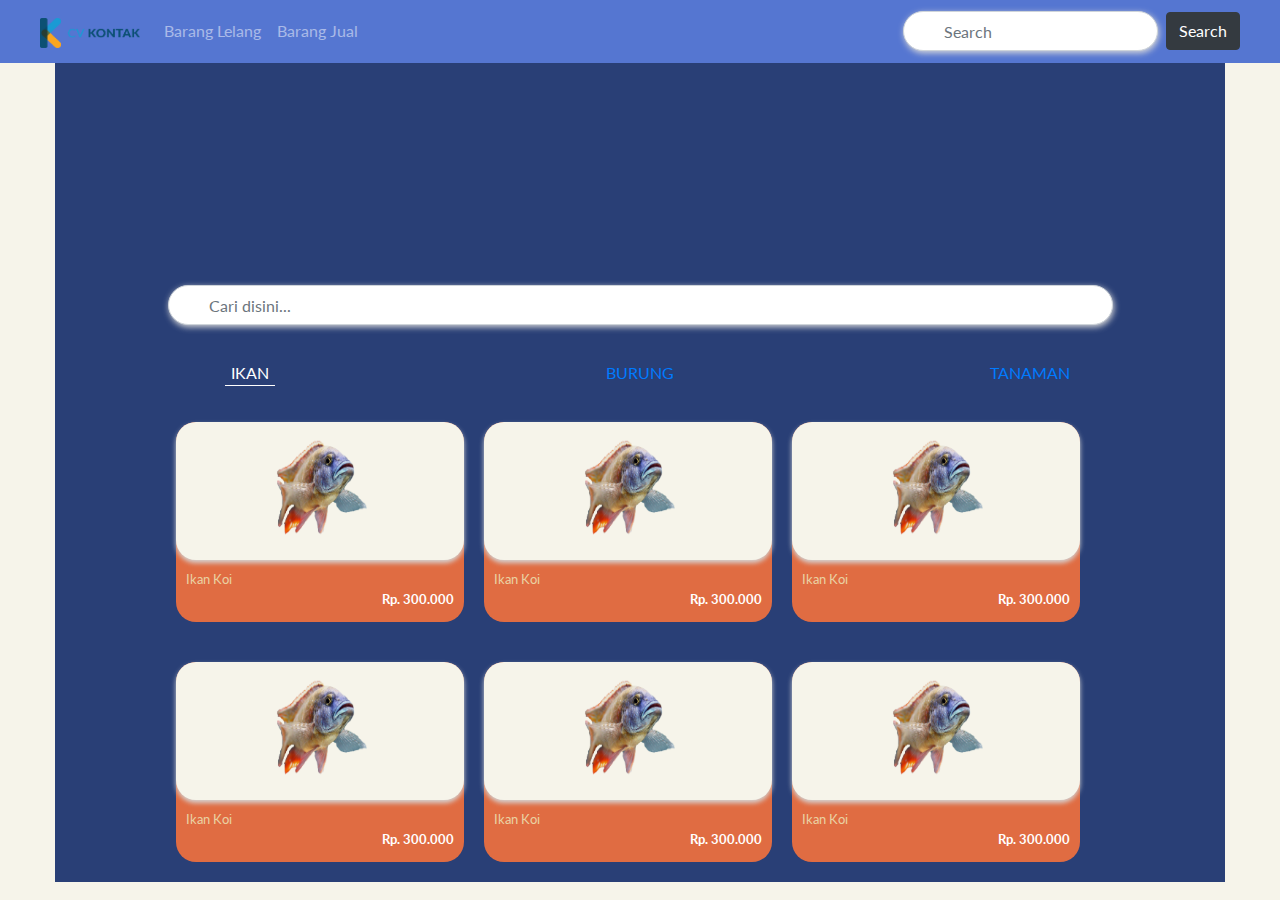
==== jual.html @ 03b1d462 "pertama" ====
<!doctype html>
<html lang="en">
  <head>
    <!-- Required meta tags -->
    <meta charset="utf-8">
    <meta name="viewport" content="width=device-width, initial-scale=1, shrink-to-fit=no">
    <link rel="icon" href="assets/images/logo.png" sizes="32x10" type="image/png">

    <!-- Bootstrap CSS -->
    <link rel="stylesheet" href="https://stackpath.bootstrapcdn.com/bootstrap/4.3.1/css/bootstrap.min.css" integrity="sha384-ggOyR0iXCbMQv3Xipma34MD+dH/1fQ784/j6cY/iJTQUOhcWr7x9JvoRxT2MZw1T" crossorigin="anonymous">
    <!-- Main CSS -->
    <link rel="stylesheet" href="assets/css/style.css">

    <title>Home | Cv Kontak</title>
  </head>
  <body>
      <!-- Navbar -->
      <nav class="navbar navbar-expand-lg navbar-dark fixed-top" style="background-color:#5576D1;">
            <a class="navbar-brand" href="./"><img src="assets/images/kontak-brand.png" width="100" height="30" alt=""></a>
            <button class="navbar-toggler" type="button" data-toggle="collapse" data-target="#navbarSupportedContent" aria-controls="navbarSupportedContent" aria-expanded="false" aria-label="Toggle navigation">
                <span class="navbar-toggler-icon"></span>
            </button>
    
            <div class="collapse navbar-collapse" id="navbarSupportedContent">
                <ul class="navbar-nav mr-auto">
                <li class="nav-item ">
                    <a class="nav-link" href="#">Barang Lelang </a>
                </li>
                <li class="nav-item">
                    <a class="nav-link" href="jual.html">Barang Jual</a>
                </li>
                </ul>
                <form class="form-inline my-2 my-lg-0">
                    <input class="form-control mr-sm-2" type="search" placeholder="Search" aria-label="Search">
                    <button class="btn btn-dark my-2 my-sm-0" type="submit">Search</button>
                </form>
            </div>
      </nav>
      <!-- End Navbar -->

    <div class="container" style="padding: 0;">
        <div class="wrap">
            
            <div class="row">

                <div class="col-12 jual">
                        <div class="row search">
                            <div class="col-10 offset-1">
                                <div class="search-bar">
                                    <form action="">
                                        <div class="form-group">
                                            <input type="text" class="form-control" id="exampleInputEmail1" aria-describedby="emailHelp" placeholder="Cari disini...">
                                        </div>
                                    </form>
                                </div>
                            </div>
                        </div>
            
                        <div class="row kategori">
                            <div class="col-12">
                                <div class="row text-center ">
                                    <div class="col-4 text-white">
                                        IKAN
                                        <hr>
                                    </div>
                                    <div class="col-4 text-primary" >
                                        BURUNG
                                    </div>
                                    <div class="col-4 text-primary">
                                        TANAMAN
                                    </div>
                                </div>
                            </div>
                        </div>
            
                        <div class="row">
                            <div class="hasil col-11 offset-1 justify-content-center ">
                                <div class="card barang col-5"  style="width: 18rem;">
                                    <div class="gambar text-center">  
                                        <img src="assets/images/ikan.png" class="card-img-top img-fluid" alt="...">
                                    </div>     
                                    <div class="card-body text-left">
                                        Ikan Koi
                                        <p class="text-right" style="color: white;"><b>Rp. 300.000</b></p>
                                    </div>
                                </div>
                                <div class="card barang col-5"  style="width: 18rem;">
                                    <div class="gambar text-center">  
                                        <img src="assets/images/ikan.png" class="card-img-top img-fluid" alt="...">
                                    </div>     
                                    <div class="card-body text-left">
                                        Ikan Koi
                                        <p class="text-right" style="color: white;"><b>Rp. 300.000</b></p>
                                    </div>
                                </div>
                                <div class="card barang col-5"  style="width: 18rem;">
                                    <div class="gambar text-center">  
                                        <img src="assets/images/ikan.png" class="card-img-top img-fluid" alt="...">
                                    </div>     
                                    <div class="card-body text-left">
                                        Ikan Koi
                                        <p class="text-right" style="color: white;"><b>Rp. 300.000</b></p>
                                    </div>
                                </div>
                                <div class="card barang col-5"  style="width: 18rem;">
                                    <div class="gambar text-center">  
                                        <img src="assets/images/ikan.png" class="card-img-top img-fluid" alt="...">
                                    </div>     
                                    <div class="card-body text-left">
                                        Ikan Koi
                                        <p class="text-right" style="color: white;"><b>Rp. 300.000</b></p>
                                    </div>
                                </div>
                                <div class="card barang col-5"  style="width: 18rem;">
                                    <div class="gambar text-center">  
                                        <img src="assets/images/ikan.png" class="card-img-top img-fluid" alt="...">
                                    </div>     
                                    <div class="card-body text-left">
                                        Ikan Koi
                                        <p class="text-right" style="color: white;"><b>Rp. 300.000</b></p>
                                    </div>
                                </div>
                                <div class="card barang col-5"  style="width: 18rem;">
                                    <div class="gambar text-center">  
                                        <img src="assets/images/ikan.png" class="card-img-top img-fluid" alt="...">
                                    </div>     
                                    <div class="card-body text-left">
                                        Ikan Koi
                                        <p class="text-right" style="color: white;"><b>Rp. 300.000</b></p>
                                    </div>
                                </div>
                            </div>
                        </div>
                </div>

            </div>
            

        </div>
        

    </div>


    <!-- Optional JavaScript -->
    <!-- jQuery first, then Popper.js, then Bootstrap JS -->
    <script src="https://code.jquery.com/jquery-3.3.1.slim.min.js" integrity="sha384-q8i/X+965DzO0rT7abK41JStQIAqVgRVzpbzo5smXKp4YfRvH+8abtTE1Pi6jizo" crossorigin="anonymous"></script>
    <script src="https://cdnjs.cloudflare.com/ajax/libs/popper.js/1.14.7/umd/popper.min.js" integrity="sha384-UO2eT0CpHqdSJQ6hJty5KVphtPhzWj9WO1clHTMGa3JDZwrnQq4sF86dIHNDz0W1" crossorigin="anonymous"></script>
    <script src="https://stackpath.bootstrapcdn.com/bootstrap/4.3.1/js/bootstrap.min.js" integrity="sha384-JjSmVgyd0p3pXB1rRibZUAYoIIy6OrQ6VrjIEaFf/nJGzIxFDsf4x0xIM+B07jRM" crossorigin="anonymous"></script>
  </body>
</html>
---- assets/css/style.css ----
@import url('https://fonts.googleapis.com/css?family=Lato&display=swap');

body {
    background-color: #F6F4EA;
    font-family: 'Lato', sans-serif;
}

.navbar {
    padding: 10px 40px;
}

/* Small devices (landscape phones, 576px and up) */
@media (min-width: 373px) {
    /* Home */
    .atas {
        top: 60px;
        position: fixed;
        z-index: -1;
    }
    .cari {
        width: 170px;
        border-radius: 25px;
        line-height: 16px;
        font-size: 13px;
        box-shadow: 3px 3px 10px rgb(172, 191, 253);
    }
    .main {
        border-top-left-radius: 40px;
        border-top-right-radius: 40px;
        margin-top: 85%;
        background-color: #293F76;
        min-height: 1000px;
    }
    .brg-baru h5 {
        font-size: 14px;
        color: white;
        margin-bottom: 3px;
    }
    .brg-baru hr{
        margin-left: 1px;
        margin-top: 0px;
        color: white;
        border-top: 1px solid rgb(255, 255, 255);
        width: 100px;
    }
    .gambar {
        padding: auto;
        width: 100%;
        background-color: #F6F4EA;
        height: 120px;
        border-radius: 20px;
        height: 138px;
        box-shadow: 0px 3px 5px #D4D4D4;
    }
    .gambar img {
        margin-top: 15px;
        width: 100px;
        height: 100px;
    }
    .card {
        font-family: 'Lato', sans-serif;
        border-radius: 20px;
        margin: 0;
        padding: 0;
        border: 0;
        display: inline-block;
        margin: 5px 5px;
        height: 200px;
        background-color: #E06C42;
    }
    .card-body {
        padding: 10px 10px;
        color: #EAD1A2;
        font-size: 13px;
    }
    .wrap-content {
        height : 250px;
        overflow-x: scroll;
        overflow-y: hidden;
        white-space: nowrap;
    }
    .wrap-content::-webkit-scrollbar{
        display: none;
    }
    /* End Home */


    /* JuaL */
    .jual {
        background-color: #293F76;
        height: auto;
    }
    .wrap {
        padding: 0;
       
    }
    .search {
        padding-top:25%;
        margin-bottom: 20px;
    }
    .form-control {
        background-clip: border-box;
        border-radius: 40px;
        height: 40px;
        padding-left: 40px;
    }
    input {
        box-shadow: 1px 2px 6px rgb(216, 216, 216);
    }
    .kategori hr {
        margin-top: 0px;
        color: white;
        border-top: 1px solid rgb(255, 255, 255);
        width: 50px;
    }
    .barang {
        margin: 20px 8px
    }
  }

 /* Medium devices (tablets, 768px and up) */
@media (min-width: 768px) {
    
 }

 /* Large devices (desktops, 992px and up) */
@media (min-width: 992px) {  

}

 /* Extra large devices (large desktops, 1200px and up) */
@media (min-width: 1200px) {  

}
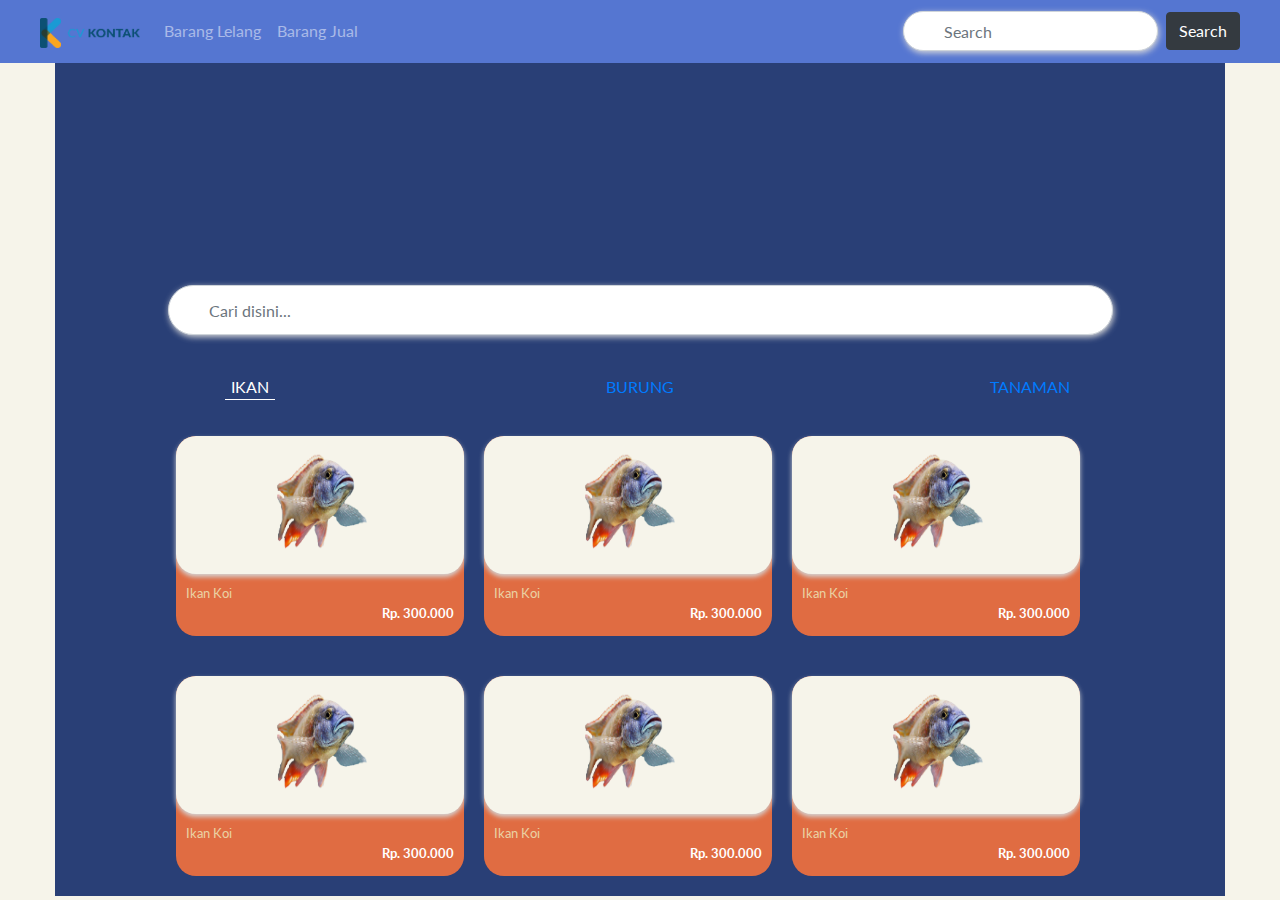
==== commit 83a79c33: "plus detail" ====
--- a/jual.html
+++ b/jual.html
@@ -75,6 +75,18 @@
             
                         <div class="row">
                             <div class="hasil col-11 offset-1 justify-content-center ">
+                                <a href="detail-barang.html">
+				<div class="card barang col-5"  style="width: 18rem;">
+                                    <div class="gambar text-center">  
+                                        <img src="assets/images/ikan.png" class="card-img-top img-fluid" alt="...">
+                                    </div>     
+                                    <div class="card-body text-left">
+                                        Ikan Koi
+                                        <p class="text-right" style="color: white;"><b>Rp. 300.000</b></p>
+                                    </div>
+                                </div>
+				</a>
+				<a href="detail-barang.html">	
                                 <div class="card barang col-5"  style="width: 18rem;">
                                     <div class="gambar text-center">  
                                         <img src="assets/images/ikan.png" class="card-img-top img-fluid" alt="...">
@@ -84,6 +96,8 @@
                                         <p class="text-right" style="color: white;"><b>Rp. 300.000</b></p>
                                     </div>
                                 </div>
+				</a>
+				<a href="detail-barang.html">	
                                 <div class="card barang col-5"  style="width: 18rem;">
                                     <div class="gambar text-center">  
                                         <img src="assets/images/ikan.png" class="card-img-top img-fluid" alt="...">
@@ -93,6 +107,8 @@
                                         <p class="text-right" style="color: white;"><b>Rp. 300.000</b></p>
                                     </div>
                                 </div>
+				</a>
+				<a href="detail-barang.html">
                                 <div class="card barang col-5"  style="width: 18rem;">
                                     <div class="gambar text-center">  
                                         <img src="assets/images/ikan.png" class="card-img-top img-fluid" alt="...">
@@ -102,6 +118,8 @@
                                         <p class="text-right" style="color: white;"><b>Rp. 300.000</b></p>
                                     </div>
                                 </div>
+				</a>
+				<a href="detail-barang.html">
                                 <div class="card barang col-5"  style="width: 18rem;">
                                     <div class="gambar text-center">  
                                         <img src="assets/images/ikan.png" class="card-img-top img-fluid" alt="...">
@@ -111,6 +129,8 @@
                                         <p class="text-right" style="color: white;"><b>Rp. 300.000</b></p>
                                     </div>
                                 </div>
+				</a>
+				<a href="detail-barang.html">
                                 <div class="card barang col-5"  style="width: 18rem;">
                                     <div class="gambar text-center">  
                                         <img src="assets/images/ikan.png" class="card-img-top img-fluid" alt="...">
@@ -120,15 +140,7 @@
                                         <p class="text-right" style="color: white;"><b>Rp. 300.000</b></p>
                                     </div>
                                 </div>
-                                <div class="card barang col-5"  style="width: 18rem;">
-                                    <div class="gambar text-center">  
-                                        <img src="assets/images/ikan.png" class="card-img-top img-fluid" alt="...">
-                                    </div>     
-                                    <div class="card-body text-left">
-                                        Ikan Koi
-                                        <p class="text-right" style="color: white;"><b>Rp. 300.000</b></p>
-                                    </div>
-                                </div>
+				</a>
                             </div>
                         </div>
                 </div>
--- a/assets/css/style.css
+++ b/assets/css/style.css
@@ -11,6 +11,9 @@
 
 /* Small devices (landscape phones, 576px and up) */
 @media (min-width: 373px) {
+    a {
+        text-decoration: none;
+    }
     /* Home */
     .atas {
         top: 60px;
@@ -116,6 +119,54 @@
     .barang {
         margin: 20px 8px
     }
+    /* Detail */
+
+    .detail {
+        padding-top: 20%;
+        background-color: #293F76;
+        height: 736px;
+    }
+    .detail p {
+        color: rgb(185, 185, 185);
+        line-height: 12pt;
+        font-size: 13px;
+    }
+    .detail-img {
+        
+        border-radius: 40px;
+        background-color: white;
+        height: 250px;
+    }
+    .preview {
+        border-radius: 40px;
+        background-color: #EAD1A2;
+        height: 300px;
+    }
+
+    /* End Detail */
+    /* Login */
+    .login {
+        border-top-left-radius: 40px;
+        border-top-right-radius: 40px;
+        margin-top: 85%;
+        background-color: #293F76;
+        min-height: 430px;
+    }
+    .btn-login {
+        height: 50px;
+    }
+    .form-group input {
+        height: 50px;
+        margin-bottom: 20px;    
+    }
+    .btn-submit {
+        background-color: #44BB21;
+        height: 40px;
+        width: 130px;
+        font-size: 16px;
+        box-shadow: 1px 2px 4px #BBBBBB;
+    }
+    /* End Login */
   }
 
  /* Medium devices (tablets, 768px and up) */
